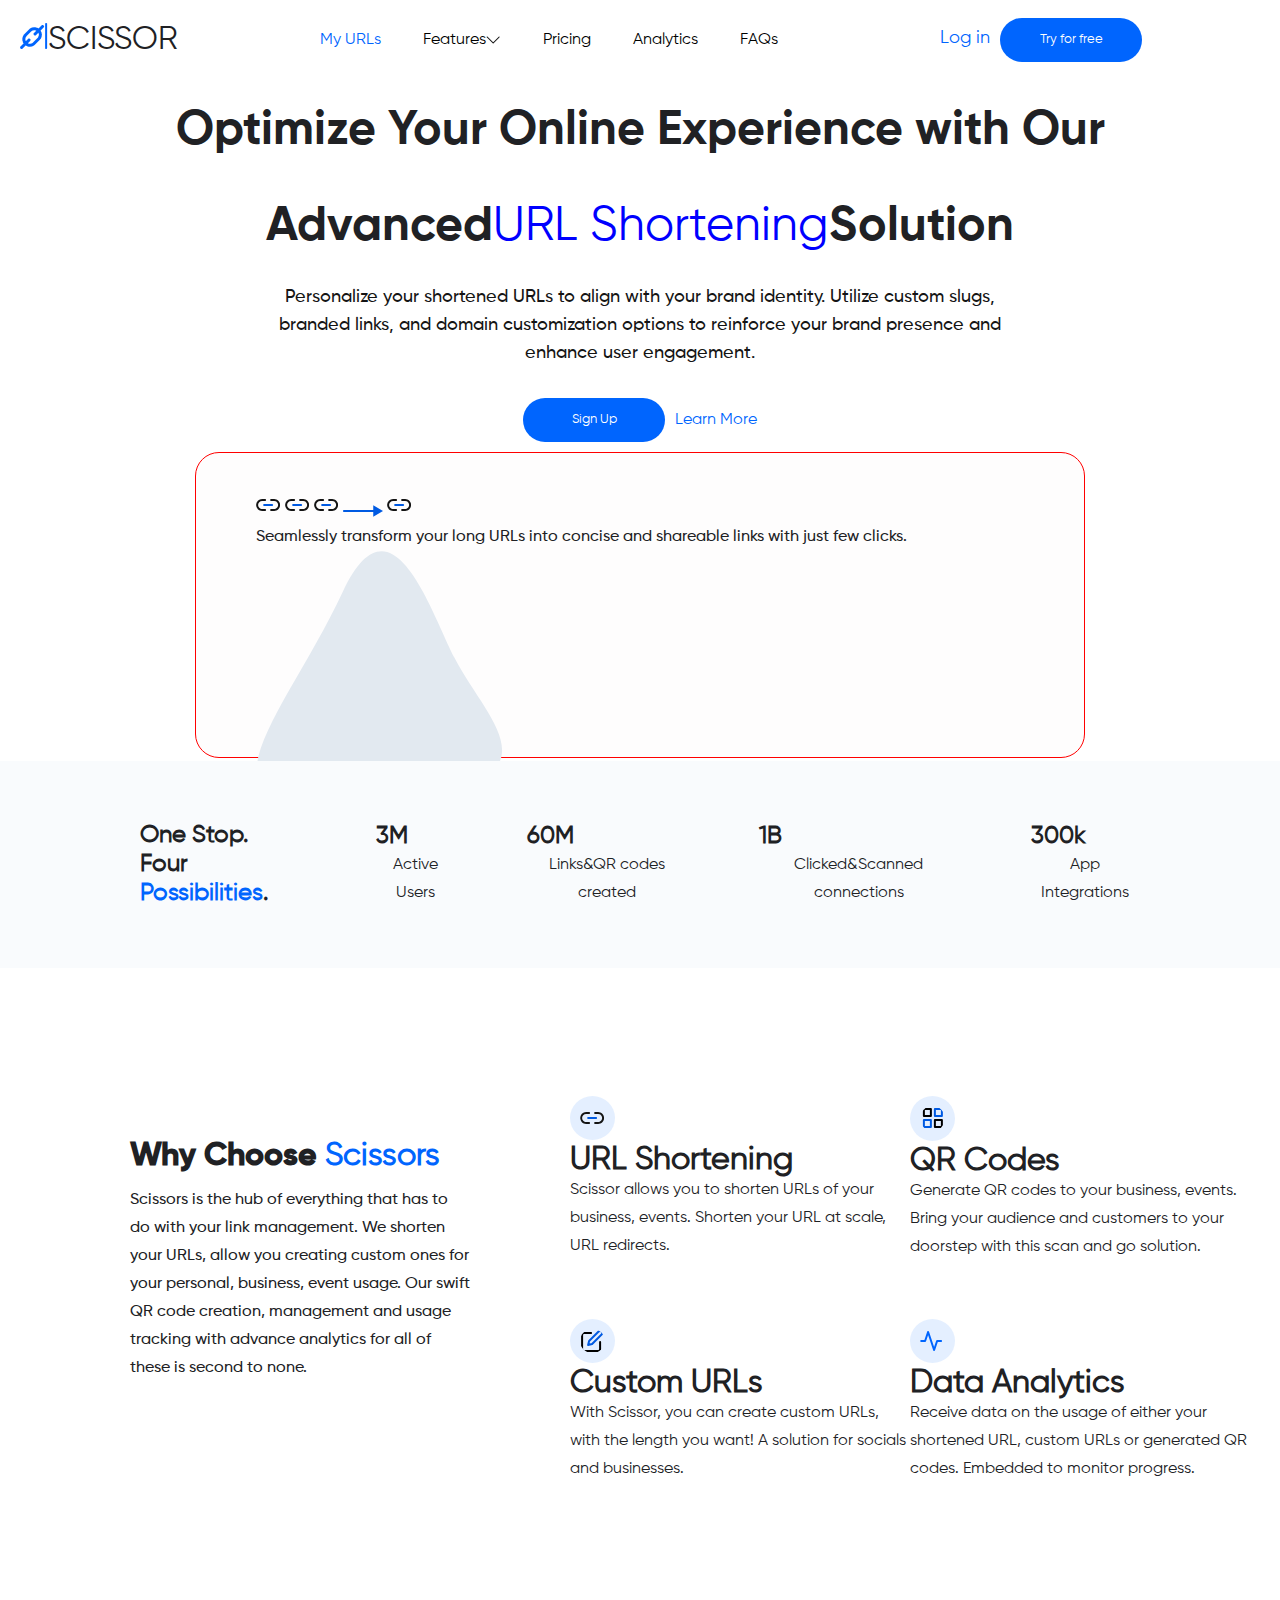
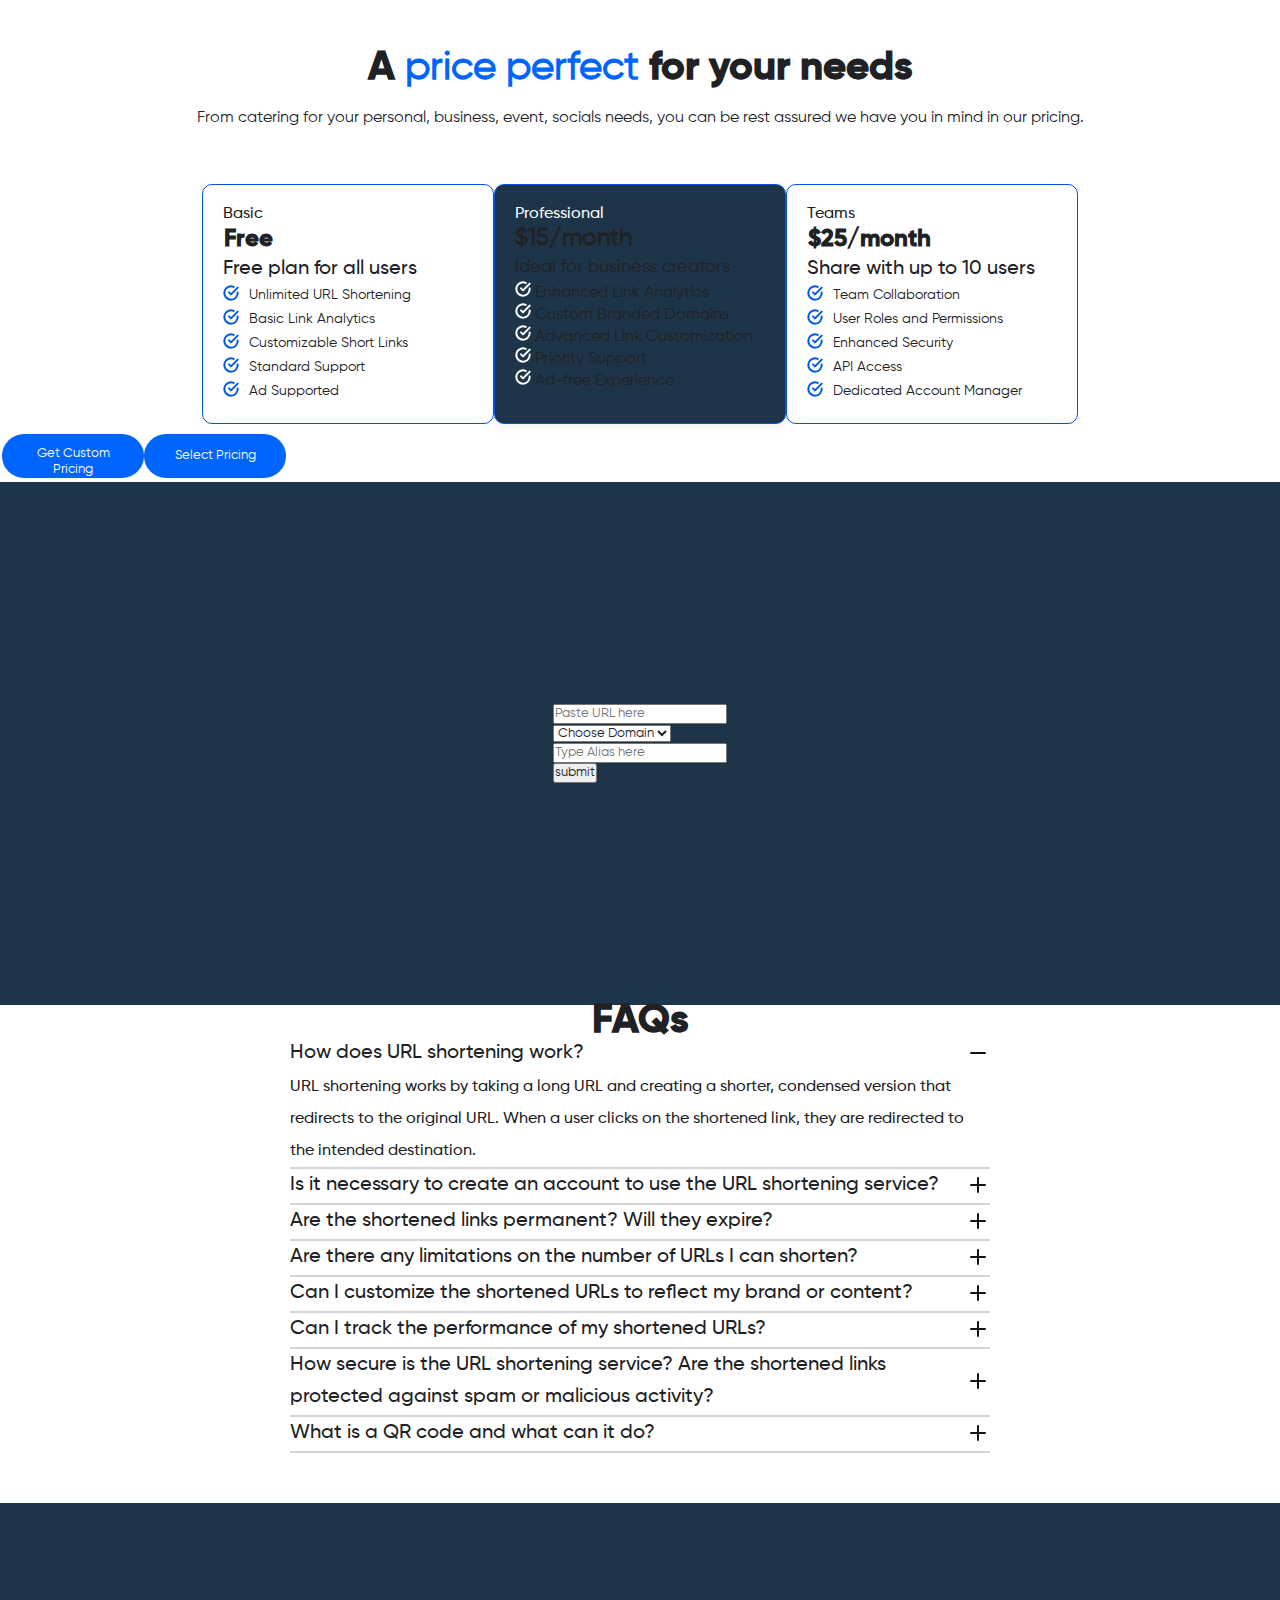
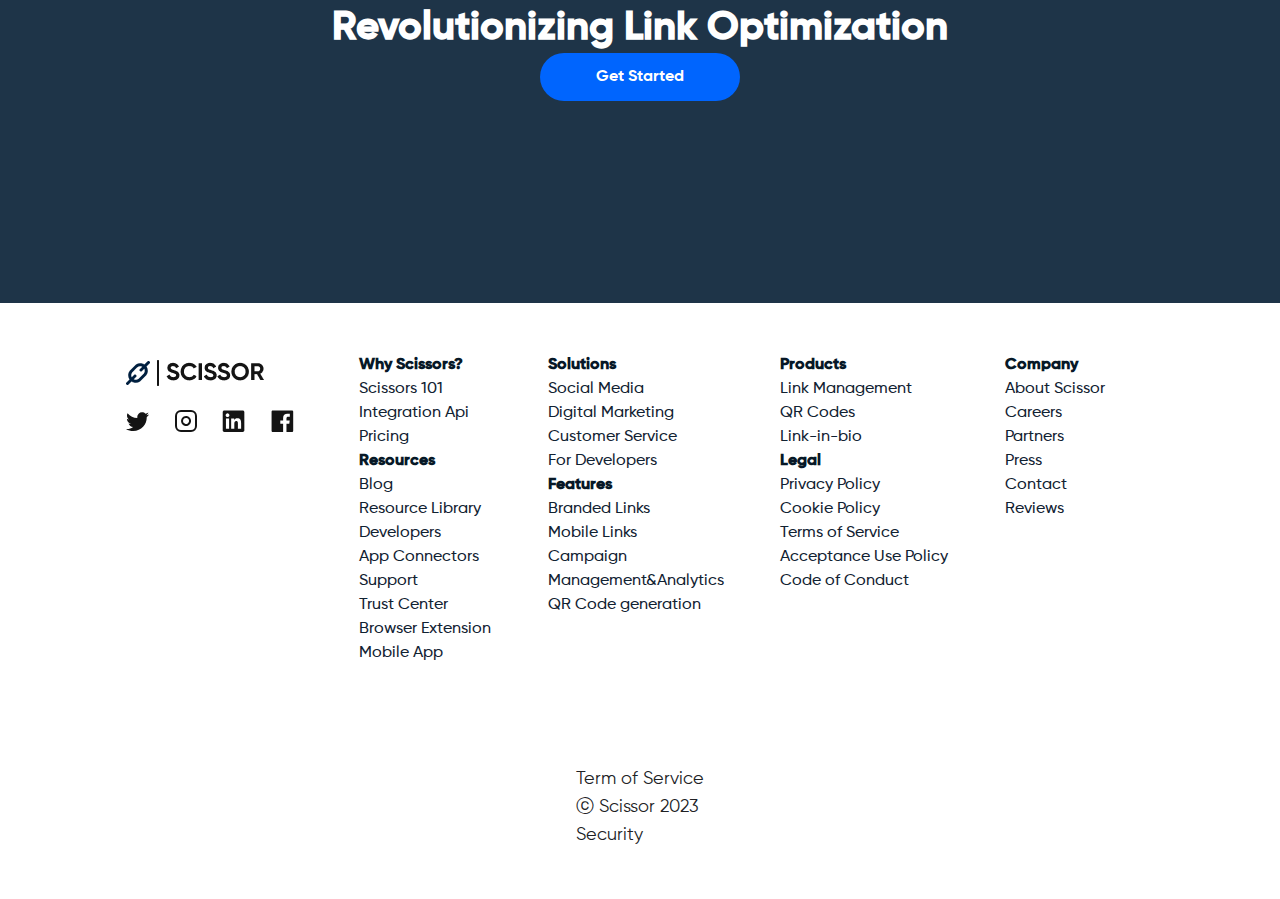
==== index.html @ 92a3135c "add to repo" ====
<!DOCTYPE html>
<html lang="en">
<head>
  <meta charset="UTF-8">
  <meta http-equiv="X-UA-Compatible" content="IE=edge">
  <meta name="viewport"
  content="width=device-width, initial-scale=1.0">
  <title>Enhance Your Skills</title>
  <link rel="stylesheet" href="style.css">
  <link rel="stylesheet" href="header.css">
</head>
<body>
  <header>
    <div class="left-menu">
     <div id="lg"><img src="vectors\Vector.png"><img src="vectors\Vector 2.png"><a href="#">SCISSOR</a></div></div>
    <div class="main-menu">
      <a href="#" style="color: #0065fe;">My URLs</a>
      <a href="#" style="color:black;">Features<img href="#" src="vectors\Vector (1).png"></a>
      <a href="#" style="color:black;"">Pricing</a>
      <a href="#" style="color:black;">Analytics</a>
      <a href="#" style="color:black;"> FAQs</a>
      </div>
      <div class="right-menu">
        <p><a href="#" style="color:#0065fe;">Log in</a></p>
        <button>Try for free</button></div>
      </header>
    <section class="hero">
      <div class="about">
        <h1>Optimize Your Online Experience with Our Advanced<span style="color: blue">URL Shortening</span>Solution</h1>
          <p>Personalize your shortened URLs to align with your brand identity. Utilize custom slugs, branded links, and domain customization options to reinforce your brand presence and enhance user engagement.</p>
      <div class="lead">
        <button>Sign Up</button>
        <a href="#" style="color: #0065fe;">Learn More</button></div>
      </div>
      <div class="seamlessly"> 
        <div class="info-box">
            <div class="link-icons">
              <img src="vectors/link-2.svg">
              <img src="vectors/link-2.svg">
              <img src="vectors/link-2.svg">
              <img src="vectors/Line 7.svg">
              <img src="vectors/link-2.svg">
          <p>Seamlessly transform your long URLs into concise and shareable links with just few clicks.</p>       
          <img src="vectors/Vector 2.svg">
          </div>
        </div>
        <div class="bg">
        </div>
</section>
<section class="desktop-10">
  <div class="stats">
    <div class="stat-head"><h2><span>One Stop&#46;<br>Four<span style="color:#0065fe";> Possibilities</span>&#46;</h2>
    </span></div>
      <div><h2>3M</h2><p>Active Users</p></div>
      <div><h2>60M</h2><p>Links&#38;QR codes created</p></div>
      <div><h2>1B</h2><p>Clicked&#38;Scanned connections</p></div>
      <div><h2>300k</h2><p>App Integrations</p></div>
  </div>  
 <div class="container">
    <div class="why-us">
      <h1>Why Choose <span style="color:#0065fe;">Scissors</h1>
      <p>Scissors is the hub of everything that has to do with your link management. We shorten your URLs, allow you creating custom ones for your personal, business, event usage. Our swift QR code creation, management and usage tracking with advance analytics for all of these is second to none.</p></div>
    <div class="service">
        <img src="vectors/link-2.svg">
        <h2>URL Shortening</h2>
        <p>Scissor allows you to shorten URLs of your business, events. Shorten your URL at scale, URL redirects.</p>
      </div>
    <div class="service">
        <img style="" src="vectors/qrcode.svg">
        <h2>QR Codes</h2>
        <p>Generate QR codes to your business, events. Bring your audience and customers to your doorstep with this scan and go solution.</p>
      </div>
    <div class="service">
        <img src="vectors/custom.svg">
        <h2>Custom URLs</h2>
        <p>With Scissor, you can create custom URLs, with the length you want! A solution for socials and businesses.</p>
      </div>
    <div class="service">
        <img src="vectors/data.svg">
        <h2>Data Analytics</h2>
        <p>Receive data on the usage of either your shortened URL, custom URLs or generated QR codes. Embedded to monitor progress.</p>
    </div>
  </div> 
</div>
</section>
<section class="desktop-1">
  <div class="pricing-table">
    <div class="details">
      <h2>A <span style="color: #0065fe;">price perfect </span>for your needs</h2>
      <p>From catering for your personal, business, event, socials needs, you can be rest assured we have you in mind in our pricing.</p>
    </div>
    <div class="grid">
      <div class="box">
        <div class="title"> Basic</div>
          <div class="price">
            <h2>Free</h2>
            <p>Free plan for all users</p>
        </div>
        <div class="features">
          <div><img src="vectors/check-circle.svg">Unlimited URL Shortening</div>
          <div><img src="vectors/check-circle.svg">Basic Link Analytics</div>
          <div><img src="vectors/check-circle.svg">Customizable Short Links</div>
          <div><img src="vectors/check-circle.svg">Standard Support</div>
          <div><img src="vectors/check-circle.svg">Ad Supported</div></div>
      </div>
      <div id="professional" class="box">
        <div class="title" style="color:#fff;">Professional</div>          <h2>&#36;15&#47;month</h2>
        <p>Ideal for business creators</p>
        <div class="price" style="color: azure;>
          <h2>&#36;15&#47;month</h2>
          <p>Ideal for business creators</p>
      </div>
        <div class="features">
          <div><img src="vectors/check-circle (1).svg"> Enhanced Link Analytics</div>
          <div><img src="vectors/check-circle (1).svg"> Custom Branded Domains</div>
          <div><img src="vectors/check-circle (1).svg"> Advanced Link Customization</div>
          <div><img src="vectors/check-circle (1).svg"> Priority Support</div>
          <div><img src="vectors/check-circle (1).svg"> Ad-free Experience</div></div>
      </div>
      <div class="box">
        <div class="title">Teams</div>
        <div class="price">
          <h2>&#36;25&#47;month</h2>
          <p>Share with up to 10 users</p>
        </div>
        <div class="features">
          <div><img src="vectors/check-circle.svg">Team Collaboration</div>
          <div><img src="vectors/check-circle.svg">User Roles and Permissions</div>
          <div><img src="vectors/check-circle.svg">Enhanced Security</div>
          <div><img src="vectors/check-circle.svg">API Access</div>
          <div><img src="vectors/check-circle.svg">Dedicated Account Manager</div></div>
      </div>
      </div>
     <div class="price-button">
        <button class="p-button">Get Custom Pricing</button>
        <button class=p-button2>Select Pricing</button>
      </div>
  </div>
</section>
<section class="desktop-11">
 <form action="#">
  <div class="form-container">
    <div class="form">
      <label for="urlPaste"></label>
      <input type="text" placeholder="Paste URL here" name="urlPaste">
      <br>
      <label for="chooseDomain"></label>
      <select id="chooseDomain" name="chooseDomain">
        <option value="chooseDomain">Choose Domain</option>
        <option value="#"></option>
      </select>
      <br>
      <label for="Alias"></label>
      <input type="text" placeholder="Type Alias here" name="Alias">
      <br>
      <div class=button>
      <input type="submit" value="submit"></input>
      </div>
    </div>
</form>
</section>
<section id="faqs">
  <h2 class="title">FAQs</h2>
  <div class="content">
    <div class="question">
    <p>How does URL shortening work?</p>
    <img src="vectors/minus.svg">
    </div>
    <div class="answer">
    <p>URL shortening works by taking a long URL and creating a shorter, condensed version that redirects to the original URL. When a user clicks on the shortened link, they are redirected to the intended destination.
    </p></div>
  </div>
  <div class="content">
    <div class="question">
    <p>Is it necessary to create an account to use the URL shortening service?</p>
    <img src="vectors/plus.svg">
  </div>
    <div class="answer">
    <p></p>
    </div>
  </div>
  <div class="content">
    <div class="question">
    <p>Are the shortened links permanent? Will they expire?</p>
    <img src="vectors/plus.svg">
  </div>
    <div class="answer">
    <p></p>
    </div>
  </div>
  <div class="content">
    <div class="question">
    <p>Are there any limitations on the number of URLs I can shorten?</p>
    <img src="vectors/plus.svg">
  </div>
    <div class="answer">
    <p></p>
    </div>
  </div>
  <div class="content">
    <div class="question">
    <p>Can I customize the shortened URLs to reflect my brand or content?</p>
    <img src="vectors/plus.svg">
  </div>
    <div class="answer">
    <p></p>
    </div>
  </div>
  <div class="content">
    <div class="question">
    <p>Can I track the performance of my shortened URLs?</p>
    <img src="vectors/plus.svg">
  </div>
    <div class="answer">
    <p></p>
    </div>
  </div>
  <div class="content">
    <div class="question">
    <p>How secure is the URL shortening service? Are the shortened links protected against spam or malicious activity?</p>
    <img src="vectors/plus.svg">
  </div>
    <div class="answer">
    <p></p>
    </div>
  </div>
  <div class="content">
    <div class="question">
    <p>What is a QR code and what can it do?</p>
    <img src="vectors/plus.svg">
  </div>
    <div class="answer">
    <p></p>
    </div>
  </div>

  <div>
  </div>
</section>
<section id="get-started">
  <div class="rectangle">
    <div class="bg">
    </div>
    <h3>Revolutionizing Link Optimization</h3>
      <button>Get Started</button></div>
</div>
</section>
<section id="footer">
  <div class="footer-items">
    <div class="lg-social">
      <div class="lg"><img src="vectors/Logo.png"><a href="#"></a></div>
      <div class="socials">
        <img src="vectors/twitter.svg">
        <img src="vectors/ig.svg">
        <img src="vectors/linkedin.svg">
        <img src="vectors/facebook.svg">
      </div>
    </div>
    <div class="f-links">
        <div class=whyScissors>
          <h3>Why Scissors?</h3>
            <a href="#">Scissors 101</a>
            <a href="#">Integration Api</a>
            <a href="#">Pricing</a>
          <h3>Resources</h3>
            <a href="#">Blog</a>
            <a href="#">Resource Library</a>
            <a href="#">Developers</a>
            <a href="#">App Connectors</a>
            <a href="#">Support</a>
            <a href="#">Trust Center</a>
            <a href="#">Browser Extension</a>
            <a href="#">Mobile App</a></div>
          <div class=whyScissors>
            <h3>Solutions</h3>
              <a href="#">Social Media</a>
              <a href="#">Digital Marketing</a>
              <a href="#">Customer Service</a>
              <a href="#">For Developers</a>
            <h3>Features</h3>
              <a href="#">Branded Links</a>
              <a href="#">Mobile Links</a>
              <a href="#">Campaign</a>
              <a href="#">Management&#38;Analytics</a>
              <a href="#">QR Code generation</a>
            </div>
          <div class=whyScissors>
            <h3>Products</h3>
                <a href="#">Link Management</a>
                <a href="#">QR Codes</a>
                <a href="#">Link-in-bio</a>
            <h3>Legal</h3>
                <a href="#">Privacy Policy</a>
                <a href="#">Cookie Policy</a>
                <a href="#">Terms of Service</a>
                <a href="#">Acceptance Use Policy</a>
                <a href="#">Code of Conduct</a>
              </div>
          <div class=whyScissors>
            <h3>Company</h3>
                <a href="#">About Scissor</a>
                <a href="#">Careers</a>
                <a href="#">Partners</a>
                <a href="#">Press</a>
                <a href="#">Contact</a>
                <a href="#">Reviews</a>
          </div>
          
  </div>
    </div>
    <div class="terms">
      <p>Term of Service</p>
      <p>ⓒ Scissor 2023</p>
      <p>Security</p>
  </div>
</div>
</section>
</body>
</html>
---- style.css ----
body{
  min-height: 100vh;
}
* { 
  margin: 0;
  padding: 0;
  color: #202124;
  font-family: gilroy;
}
@font-face {
  font-family: gilroy;
  src: url(fonts/gilroy.ttf);
}
@font-face {
  font-family: gilroy-bold;
  src:url(fonts/gilroy-bold.ttf);
}
@font-face {
  font-family: gilroy-medium;
  src:url(fonts/gilroy-medium.ttf);
}
a:link {
  text-decoration: none;
}
p{
  font-size: 18px;
  text-align: inherit;
  font-family: gilroy;
  line-height: 28px;
  margin-bottom: 0px;
  color: #202124;
}
.hero{
  display: flex;
  flex-direction: column;
  justify-items: center;
  padding:3px;
  margin:auto;
}
.about h1{
  width: 948px;
  margin:auto; 
  height: 200px; 
  text-align: center;
  font-size: 48px; 
  font-family: Gilroy-Bold; 
  font-weight: 400; 
  line-height: 96px; 
  word-wrap break-word;
}
.about p{
margin:auto;
width: 781px; 
height: 105px; 
text-align: center; 
color: #141414; 
font-size: 18px; 
font-family: Gilroy-Medium; 
font-weight: 400; 
line-height: 28px; 
word-wrap: break-word
}
.lead{
margin:auto;
justify-content: center; 
align-items: center; 
margin: 10px; 
gap:10px;
display: flex
}
button{
  padding: 12px 24px 12px 24px;
  background-color: #0065fe;
  color:white;
  border-radius: 100px;  
  width: 142px; 
  height: 44px;  
  border: none;
}
.info-box{
  display:flex;
  flex-direction: column;
  width: 768px; 
  height: 224px; 
  padding: 40px 60px;
  border: solid 0.5px red;
  background-color:rgba(247, 235, 235, 0.1);
  border-radius: 24px;
  gap:16px; 
  margin:auto;
}
link-icons{
  display:inline-flex;
  align-items: center;
  gap:20px;
}
.link-icons p{
 display: inline-flex;
 flex-direction: column;
 justify-content: flex-end;
 font-size:16px;
 font-family: gilroy-medium;
}
.desktop-10{
  display: flex;
  flex-direction: column;
  justify-content: center;
  align-items: center;
  column-gap:120px;
}

.stats{
  display: flex;
  background-color: #F9FBFD;
  font-family: Gilroy;
  justify-content: center;
  align-items: center;
  margin: auto;
  padding: 60px 140px;
  gap:72px;
}
.stat-head{
width: ;
}
.stats p{
  text-align: center;
  font-family: gilroy;
}
.container{
  display: grid;
 margin: auto;
  height: 504px;
  grid-template-columns: auto auto auto;
  background-color: #ffffff;
  align-items: start;
  margin-top: 128px;
}
.container p{
  width:340px;
}
.why-us{
  padding:30px 100px;
  grid-row: 1 / 4;
}
.why-us h1{
  font-size: 32px;
  font weight:500;
  font-family: gilroy-bold;
}
.why-us p{
font-family: gilroy-medium;
font-size:16px;
line-height: 28px;
}
.service{
}
.service h2{
  font-size: 32px;
  line-height:28px;
  font-weight:600;
  margin-bottom:2px;
}
.service h2 p{
  font-family: Gilroy-Medium;
  width: 340px;
  font-size: 16px;
  line-height: 24px;
}
.service img{
  padding:10px; 
  border-radius: 56%;
  background-color:#3284FF21;
}
.container h1{
  text-align: left;
  padding-top: 10px;
  margin-bottom: 10px;
  font-weight:600;
  position:relative
}
.container p{
  display: flex;
  font-size: 16px;
}
.stats p{
  font-size: 16px;
  column-width: ;
}
.stat h2{
padding: auto;
margin-buttom: 0px;

}
.row{
  display:grid;
  grid-template-rows: repeat(auto-fit, minmax(350px 1fr));
  grid-gap:30px;
} 
.pricing-table{
  background:f8f8f8;
  padding:4px 2px;
}
.pricing-table .details{
  font-family: gilroy;
  margin: auto;
  padding:40px 20px;
}
.pricing-table .details h2{
  line-height: 48px;
  font-family: gilroy-bold;
  font-size: 40px;
  text-align: center;
  margin-bottom: 10px;
}
.pricing-table .details p{
  font-size:16px;
  padding:2px;
  align-items: center;
  text-align:center;
}
.pricing-table .grid{
  display:flex;
  flex-wrap:wrap;
  justify-content: center;
  gap:60px 0px;
  padding:10px;
}
.pricing-table .grid .box{
  width:250px;
  border:1px solid #0054e0;
  padding:20px;
  background:#fff;
  border-radius:10px;
  box-shadow: 0px 2px 10px 5px rgba(0,0,0,0,0.05);
}
.pricing-table .grid .box .title{
  font-family: gilroy-medium;
}
.pricing-table .grid .box .price h2{
  padding-bottom: 0px;
  margin-bottom: 0px;
  font-family: gilroy-bold;
  margin-left:1px;
}
.pricing-table .grid .box .price p{
  font-family: gilroy-medium;
  margin-top:1px;
  font-size: 20px;
}
.features{
  font-size:14px;
  line-height: 24px;
  font-family: gilroy-medium;
}
.features div img{
  position: relative;
  top: 2px;
  margin-right: 10px;
}

#professional{
  transform:scale(1.);
  background:linear-gradient(180deg, #1E3448 99.99%, rgba(30, 52, 72, 0.00) 100%);
  box-shadow: 0px 4px 8px 0px rgba(0, 0, 0, 0.05);
} 
.price-button{
  display:flex;
  align-items: center;
  margin: auto;
}
.p-button{
  
}

form{
  display: flex;
  font-family: gilroy;
  justify-content: center;
  align-items: center;
  height: 523px;
  background: linear-gradient(#1E3448, #1E3448);
}

#faqs{
  max-width: 700px;
  margin:0px auto 50px auto;
  cursor: pointer;
  
}
#faqs .content{
  max-width: 700px;
  border-bottom: 2px solid #D6D6D6;
  align-items: center;
  
}
#faqs .title{
  font-family: gilroy-bold;
  font-size: 40px;
  text-align: center;
  line-height: 32px;
}
.question{
  display:flex;
  justify-content: space-between;
  margin-right
}
.question p{
  font-family: gilroy-medium;
  font-size: 20px;
  line-height: 32px;
}
.answer{
  
}
.answer p{
  font-family: gilroy-medium;
  padding-top:2px;
  line-height:32px;
  font-size: 16px;
}
.faq.active .answer{
  max-height: 300px;
}

.rectangle{
  font-family: gilroy-medium;
  height: 400px;
  margin: auto;
  display: flex;
  flex-direction: column;
  align-items: center;
  background: linear-gradient(180deg, #1E3448 100%, rgba(30, 52, 72, 0) 100%)
}
.rectangle h3{
  justify-content: center;
  margin-top: 100px;
  color: #fff;
  font-size:40px;
  font-family:gilroy-bold;
  text-align: center;
}
.rectangle button{
  font-size:16px;
  line-height:12px;
  font-family: gilroy-bold;
  width:200px;
  height:48px;
  padding:12px 24px;
}
.rectange .bg{
  background-image:"vectors/Vector.svg" "
  vectors/Vector (1).svg">
      <img src="vectors/Vector (2).svg"
}
#footer{
  display:flex;
  flex-direction:column;
  align-items: center;
  margin: 50px;
  
  width:auto;
  background-color:#fff;
}
.footer-items{
  display: flex;
  flex-direction: row;
}
.lg-social{
  display: column;
}
.lg-social .lg a{
  font-size: 24px;
  color: #141414;
}
.f-links{
  display:flex;
  flex-wrap: wrap;
  flex-direction: row;
  justify-content: space-evenly;
  width: 812px;
  height: 388px;
  padding: 0px 24px 24px 24px;
  gap:24px;
  line-height: 24px;
}
@media (max-width: 800px) {
  .flex-item-right, .flex-item-left {
    flex: 100%;}
  }
.f-links h3{
  font-size: 16px;
  font-family: gilroy-bold;
  color:#071827;
}
.f-links a{
  font-family: gilroy-medium;
  font-size:16px;
  color:#112232;
}
.whyScissors{
  display: flex;
  flex-direction: column;
}
.socials{
  position: relative;
  display:inline-flex;
  padding: 8px;
  gap:24px;
}
---- header.css ----
header{
  display:flex;
  width: auto;
  height:40px;
  align-items: center;
  padding: 20px;
  flex-direction: row;
  justify-content: space-between;
  font-family: gilroy-medium;
}
#lg{
  font-size: 32px;
  color: #0065fe;
  font-family: gilroy-bold;
  position: relative;
}  
.left-menu{
 background-color: white;
 display:flex;
 align-items: center;
 display: flex;
 justify-content: center;
}
.main-menu{
  background-color: rgb(255, 255, 255);
  flex:1;
  display:flex;
  align-items: center;
  justify-content: space-between;
  margin: 140px;
  padding: 2px;
}

.right-menu{
  background-color:rgb(255, 255, 255);
  flex:2;
  gap:10px;
  max-width:300px;
  padding: 20px;
  display: flex;
  align-items: baseline;
  font-family: gilroy-bold;
}
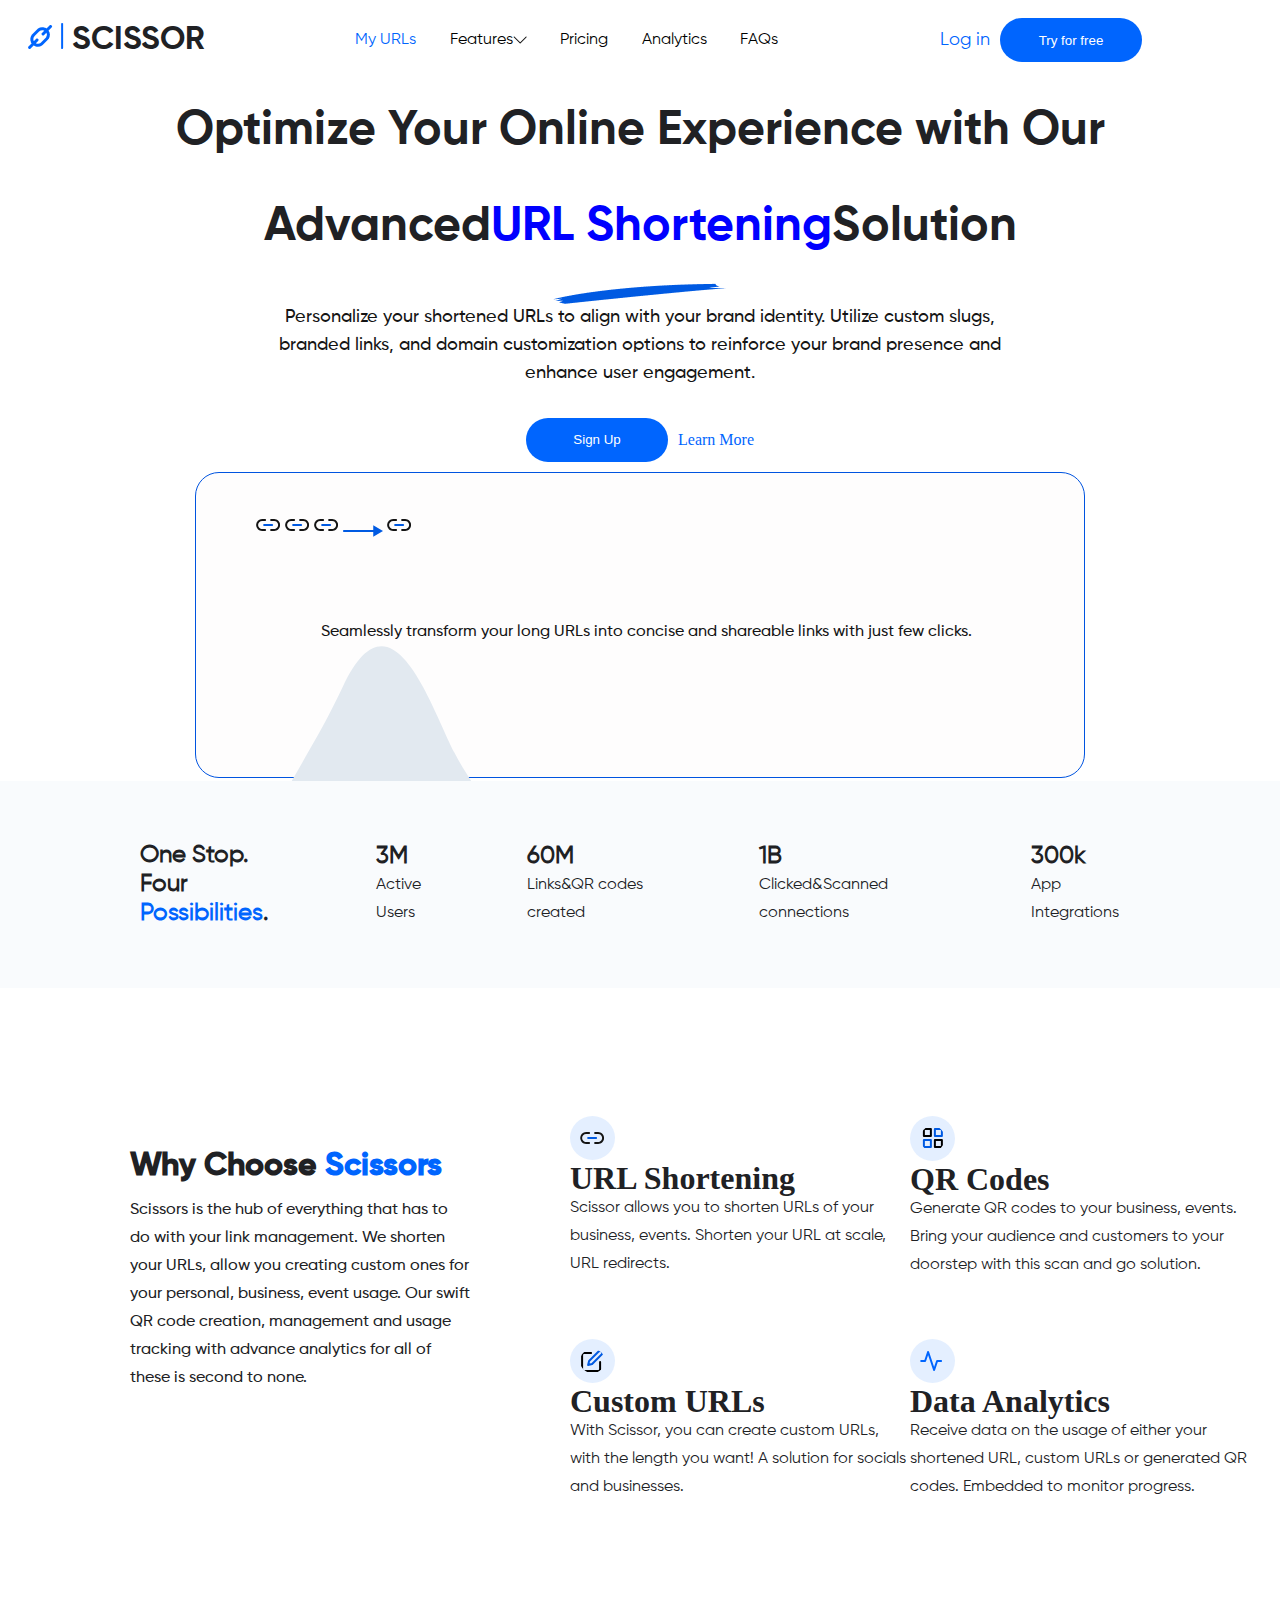
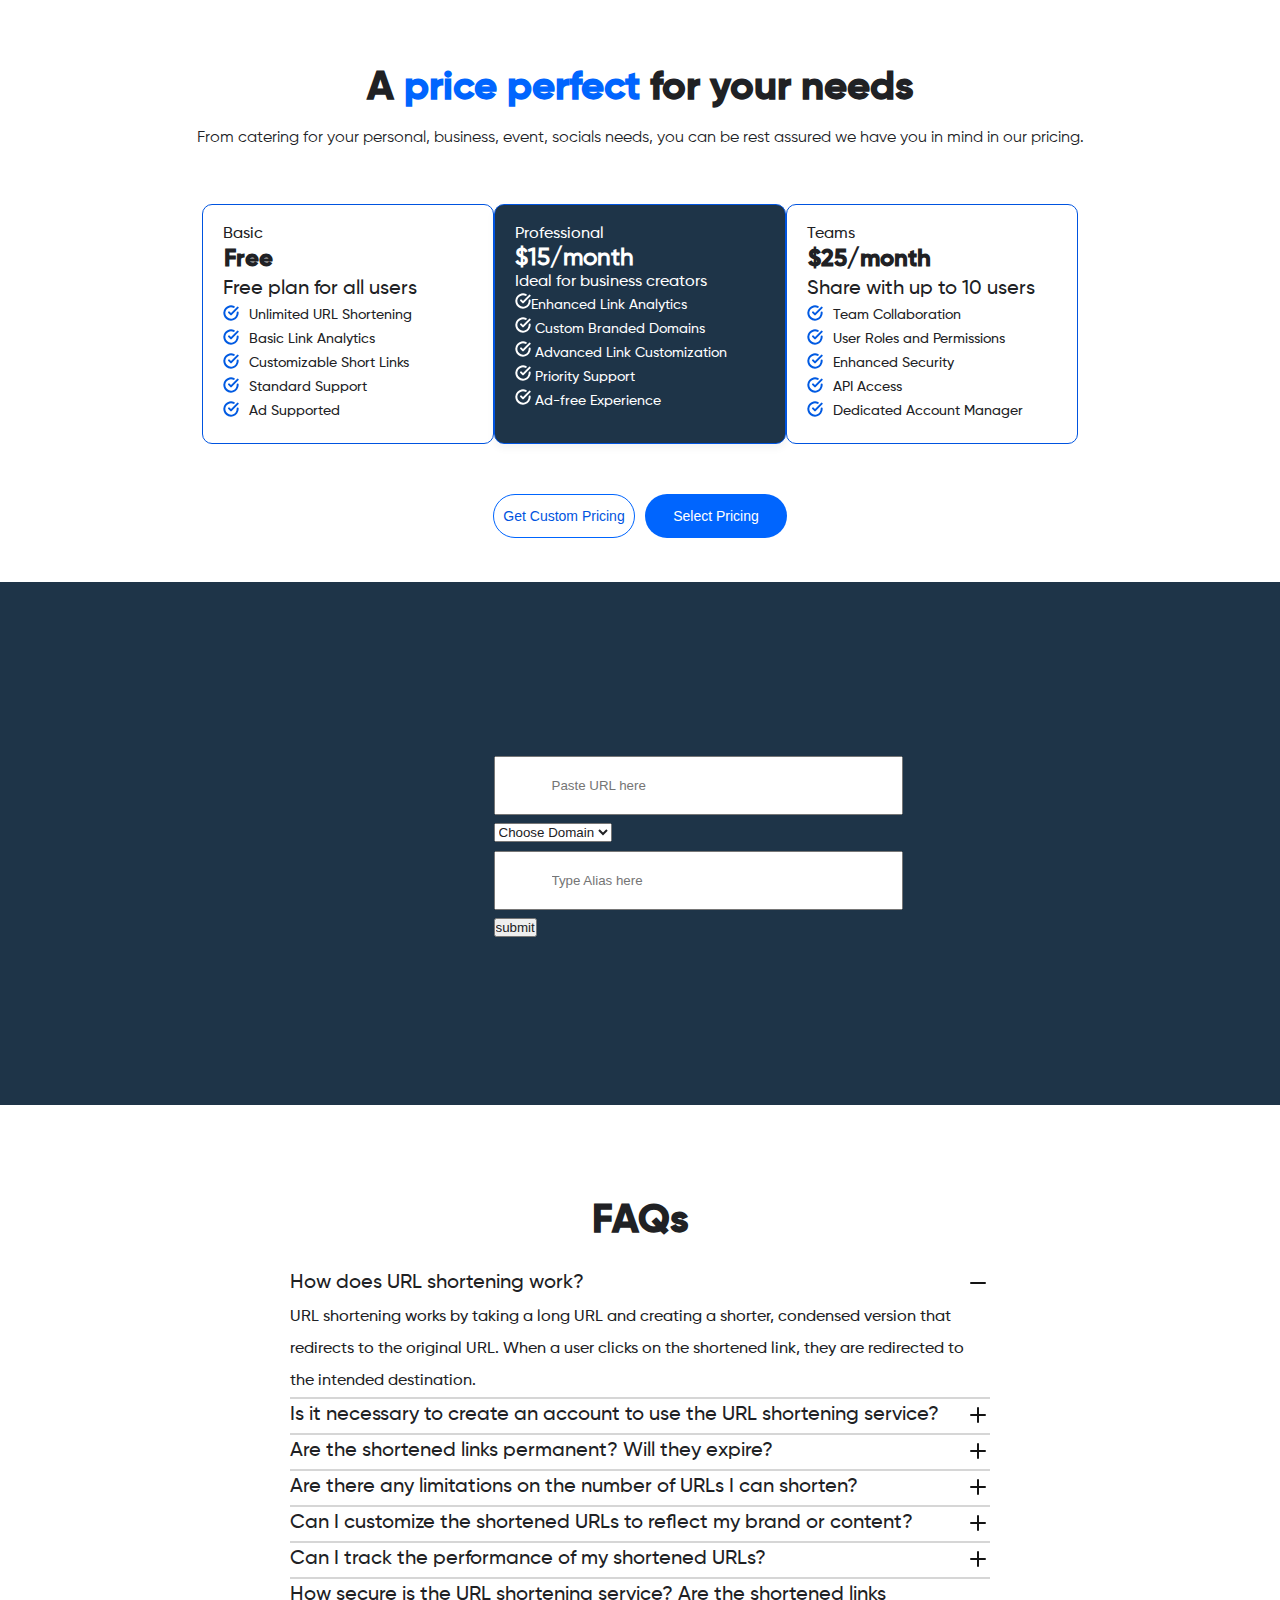
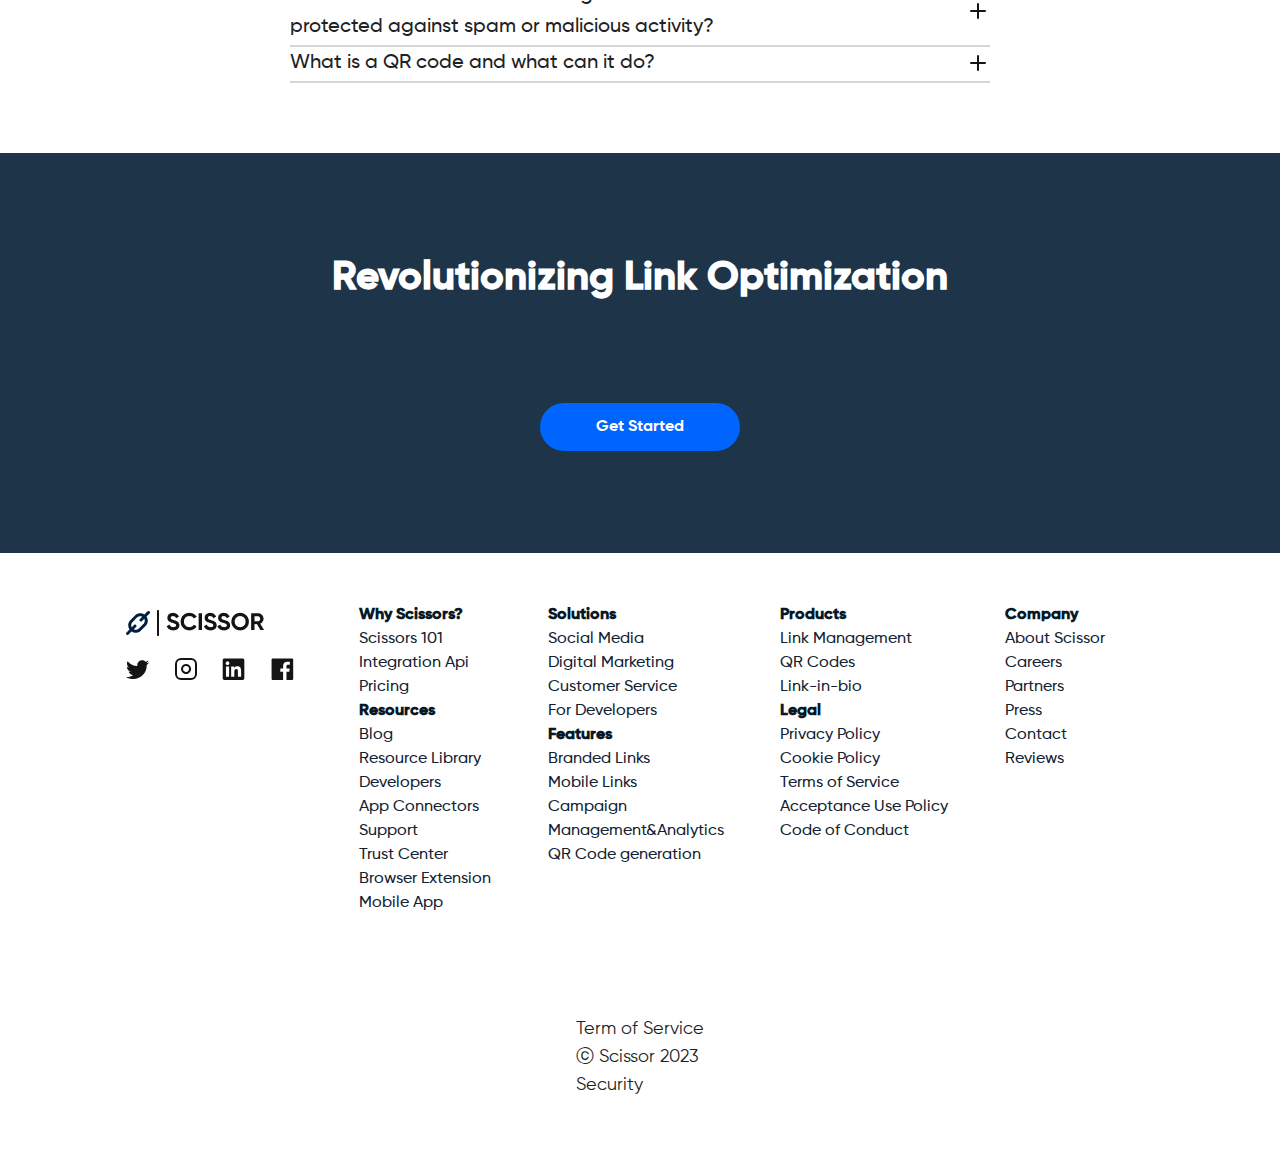
==== commit e1296edd: "add to repo" ====
--- a/index.html
+++ b/index.html
@@ -5,14 +5,16 @@
   <meta http-equiv="X-UA-Compatible" content="IE=edge">
   <meta name="viewport"
   content="width=device-width, initial-scale=1.0">
-  <title>Enhance Your Skills</title>
+  <title>Optimize Your Experience</title>
   <link rel="stylesheet" href="style.css">
   <link rel="stylesheet" href="header.css">
 </head>
 <body>
   <header>
-    <div class="left-menu">
-     <div id="lg"><img src="vectors\Vector.png"><img src="vectors\Vector 2.png"><a href="#">SCISSOR</a></div></div>
+    <div class="logo">
+     <div><img src="vectors\Vector.png">
+      <img src="vectors\Vector 2.png">
+      <a href="#">SCISSOR</a></div></div>
     <div class="main-menu">
       <a href="#" style="color: #0065fe;">My URLs</a>
       <a href="#" style="color:black;">Features<img href="#" src="vectors\Vector (1).png"></a>
@@ -26,11 +28,13 @@
       </header>
     <section class="hero">
       <div class="about">
+        
         <h1>Optimize Your Online Experience with Our Advanced<span style="color: blue">URL Shortening</span>Solution</h1>
-          <p>Personalize your shortened URLs to align with your brand identity. Utilize custom slugs, branded links, and domain customization options to reinforce your brand presence and enhance user engagement.</p>
-      <div class="lead">
-        <button>Sign Up</button>
-        <a href="#" style="color: #0065fe;">Learn More</button></div>
+        <div style="text-align: center; height: 19.908px";><img src="vectors/Vector 3.png"></div> 
+        <p>Personalize your shortened URLs to align with your brand identity. Utilize custom slugs, branded links, and domain customization options to reinforce your brand presence and enhance user engagement.</p>
+        <div class="lead">
+        <button class="s-button">Sign Up</button>
+        <a href="#" style="color: #0065fe;">Learn More</a</div>
       </div>
       <div class="seamlessly"> 
         <div class="info-box">
@@ -104,14 +108,13 @@
           <div><img src="vectors/check-circle.svg">Ad Supported</div></div>
       </div>
       <div id="professional" class="box">
-        <div class="title" style="color:#fff;">Professional</div>          <h2>&#36;15&#47;month</h2>
-        <p>Ideal for business creators</p>
-        <div class="price" style="color: azure;>
-          <h2>&#36;15&#47;month</h2>
-          <p>Ideal for business creators</p>
-      </div>
-        <div class="features">
-          <div><img src="vectors/check-circle (1).svg"> Enhanced Link Analytics</div>
+        <div class="title" style="color:#fff;">Professional</div><h2 style="color: white;">&#36;15&#47;month</h2>
+        <div class="price" style="color: #fff;>
+         
+          <p style="color;#fff">Ideal for business creators</p>
+      </div>
+        <div  class="features2">
+          <div><img src="vectors/check-circle (1).svg">Enhanced Link Analytics<p></div>
           <div><img src="vectors/check-circle (1).svg"> Custom Branded Domains</div>
           <div><img src="vectors/check-circle (1).svg"> Advanced Link Customization</div>
           <div><img src="vectors/check-circle (1).svg"> Priority Support</div>
@@ -132,8 +135,8 @@
       </div>
       </div>
      <div class="price-button">
-        <button class="p-button">Get Custom Pricing</button>
-        <button class=p-button2>Select Pricing</button>
+        <button style="font-size: 14px"; class="p-button2">Get Custom Pricing</button>
+        <button style= "font-size:14px"; class=p-button>Select Pricing</button>
       </div>
   </div>
 </section>
@@ -145,7 +148,7 @@
       <input type="text" placeholder="Paste URL here" name="urlPaste">
       <br>
       <label for="chooseDomain"></label>
-      <select id="chooseDomain" name="chooseDomain">
+      <select id="chooseDomain"> name="chooseDomain">
         <option value="chooseDomain">Choose Domain</option>
         <option value="#"></option>
       </select>
--- a/style.css
+++ b/style.css
@@ -6,7 +6,6 @@
   margin: 0;
   padding: 0;
   color: #202124;
-  font-family: gilroy;
 }
 @font-face {
   font-family: gilroy;
@@ -84,16 +83,14 @@
   width: 768px; 
   height: 224px; 
   padding: 40px 60px;
-  border: solid 0.5px red;
+  border: solid 0.5px #0054e0;
   background-color:rgba(247, 235, 235, 0.1);
   border-radius: 24px;
   gap:16px; 
   margin:auto;
 }
 link-icons{
-  display:inline-flex;
-  align-items: center;
-  gap:20px;
+  align-items: center;
 }
 .link-icons p{
  display: inline-flex;
@@ -124,7 +121,6 @@
 width: ;
 }
 .stats p{
-  text-align: center;
   font-family: gilroy;
 }
 .container{
@@ -173,11 +169,8 @@
   background-color:#3284FF21;
 }
 .container h1{
-  text-align: left;
-  padding-top: 10px;
   margin-bottom: 10px;
   font-weight:600;
-  position:relative
 }
 .container p{
   display: flex;
@@ -258,21 +251,32 @@
   top: 2px;
   margin-right: 10px;
 }
-
 #professional{
-  transform:scale(1.);
+  font-family: gilroy-medium;
   background:linear-gradient(180deg, #1E3448 99.99%, rgba(30, 52, 72, 0.00) 100%);
   box-shadow: 0px 4px 8px 0px rgba(0, 0, 0, 0.05);
 } 
+.features2 div{
+  color:white;
+  font-size:14px;
+  line-height: 24px;
+  font-family: gilroy-medium;
+}
 .price-button{
   display:flex;
-  align-items: center;
+  justify-content: center;
+  align-items: center;
+  gap:10px;
+  font-family: gilroy-bold;
+  padding:40px;
   margin: auto;
 }
-.p-button{
-  
-}
-
+.p-button2{
+  border: 0.5px #0065fe solid;
+  background-color: #fff;
+  color: #0054e0;
+  padding: 0px;
+}
 form{
   display: flex;
   font-family: gilroy;
@@ -281,11 +285,17 @@
   height: 523px;
   background: linear-gradient(#1E3448, #1E3448);
 }
+  input[type=text] {
+    width: 100%;
+    padding: 20px 56px;
+    margin: 8px 0;
+}
 
 #faqs{
   max-width: 700px;
-  margin:0px auto 50px auto;
+  margin: 50px auto 50px auto;
   cursor: pointer;
+  padding: 20px;
   
 }
 #faqs .content{
@@ -299,6 +309,7 @@
   font-size: 40px;
   text-align: center;
   line-height: 32px;
+  padding: 30px;
 }
 .question{
   display:flex;
@@ -333,8 +344,7 @@
   background: linear-gradient(180deg, #1E3448 100%, rgba(30, 52, 72, 0) 100%)
 }
 .rectangle h3{
-  justify-content: center;
-  margin-top: 100px;
+  margin: 100px 30px;
   color: #fff;
   font-size:40px;
   font-family:gilroy-bold;
--- a/header.css
+++ b/header.css
@@ -1,18 +1,19 @@
 header{
+  font-family: gilroy;
   display:flex;
   width: auto;
   height:40px;
-  align-items: center;
+  align-items:center;
   padding: 20px;
   flex-direction: row;
   justify-content: space-between;
-  font-family: gilroy-medium;
 }
-#lg{
+.logo{
   font-size: 32px;
+  font-weight: 400;
   color: #0065fe;
   font-family: gilroy-bold;
-  position: relative;
+  padding: 8px;
 }  
 .left-menu{
  background-color: white;
